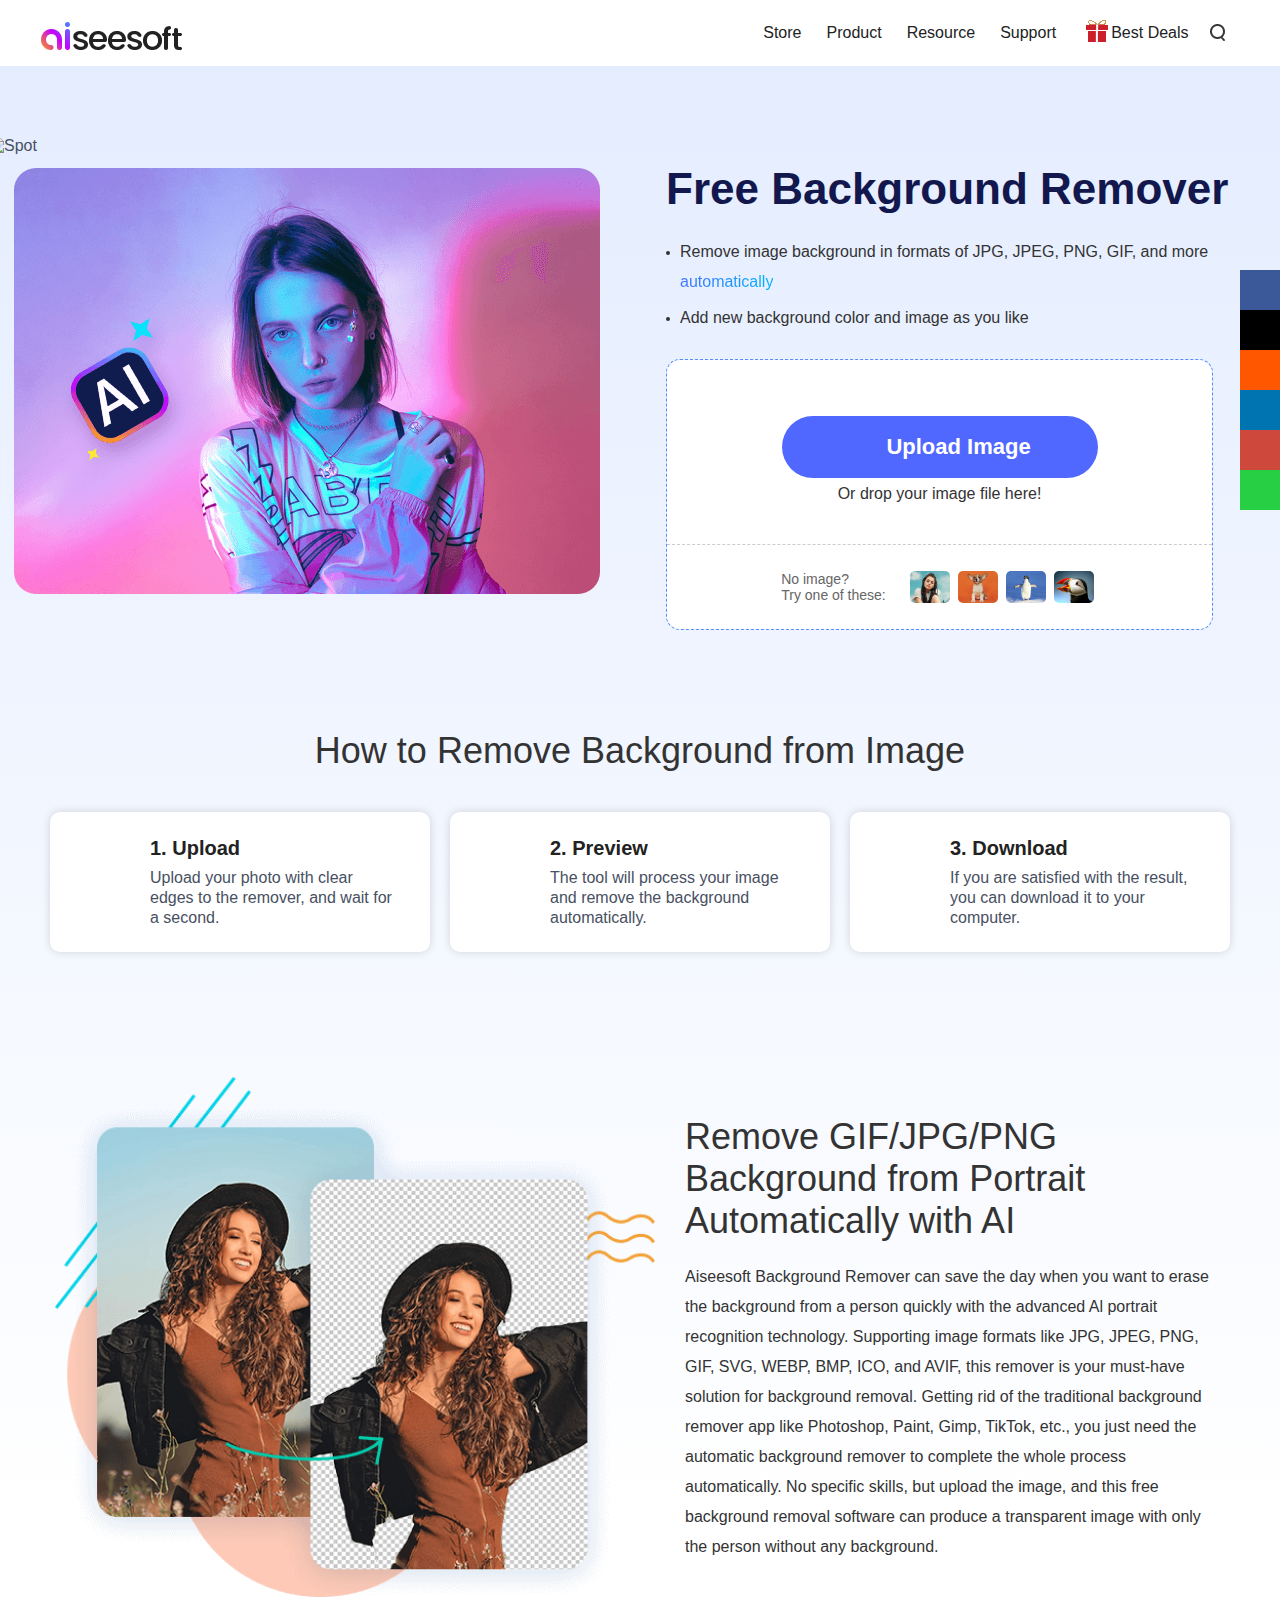
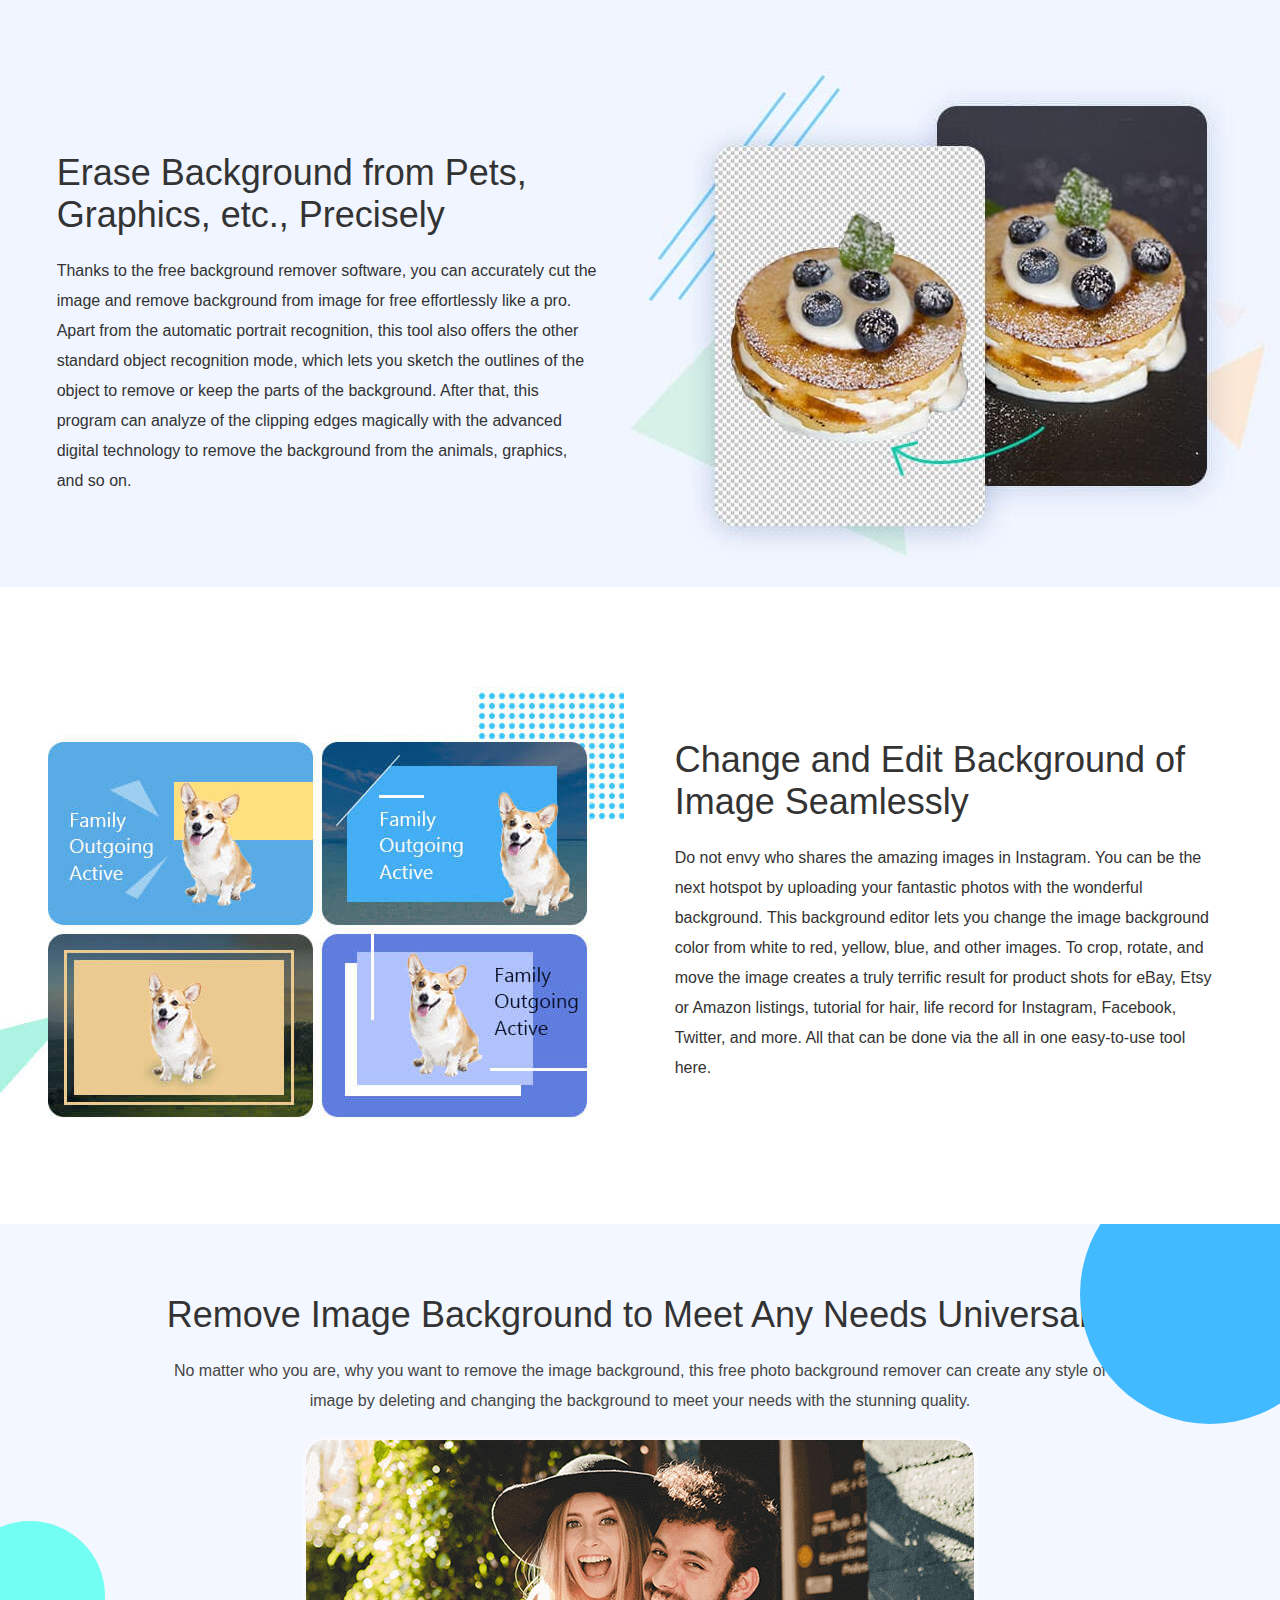
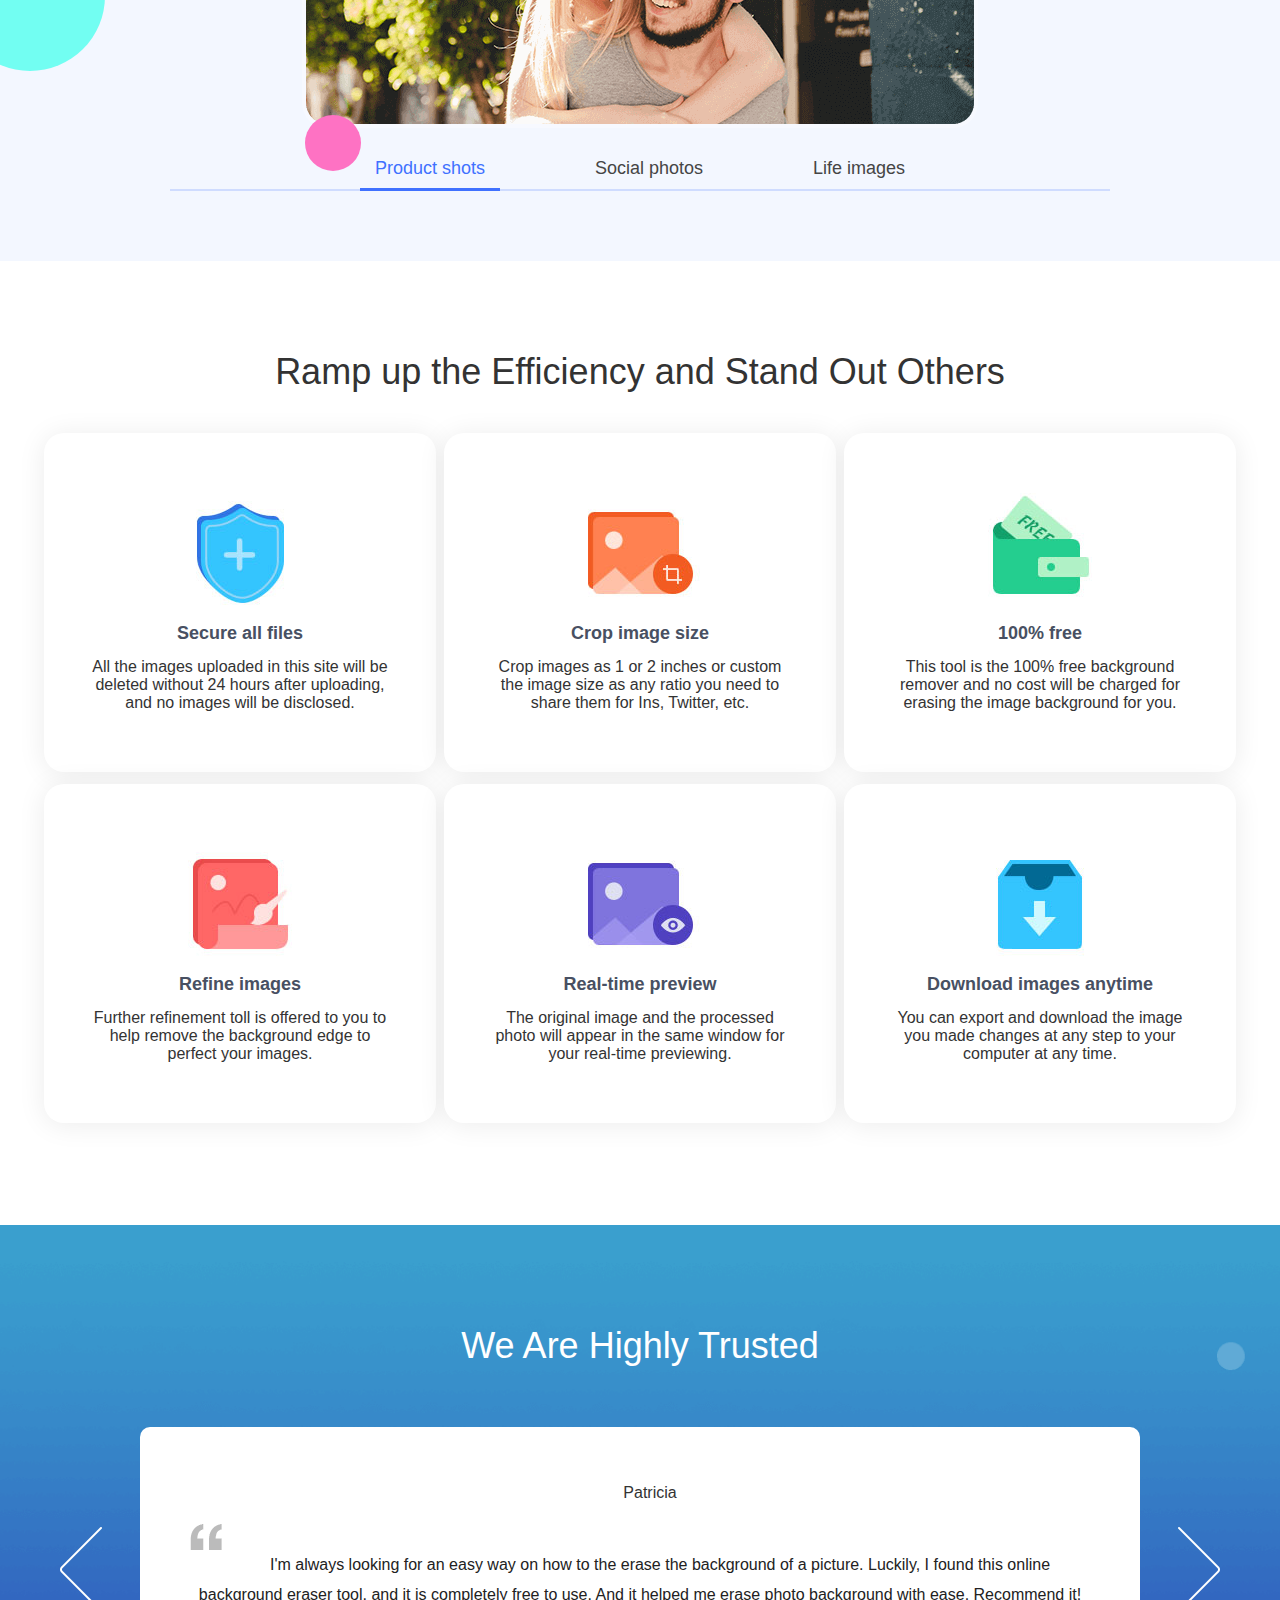
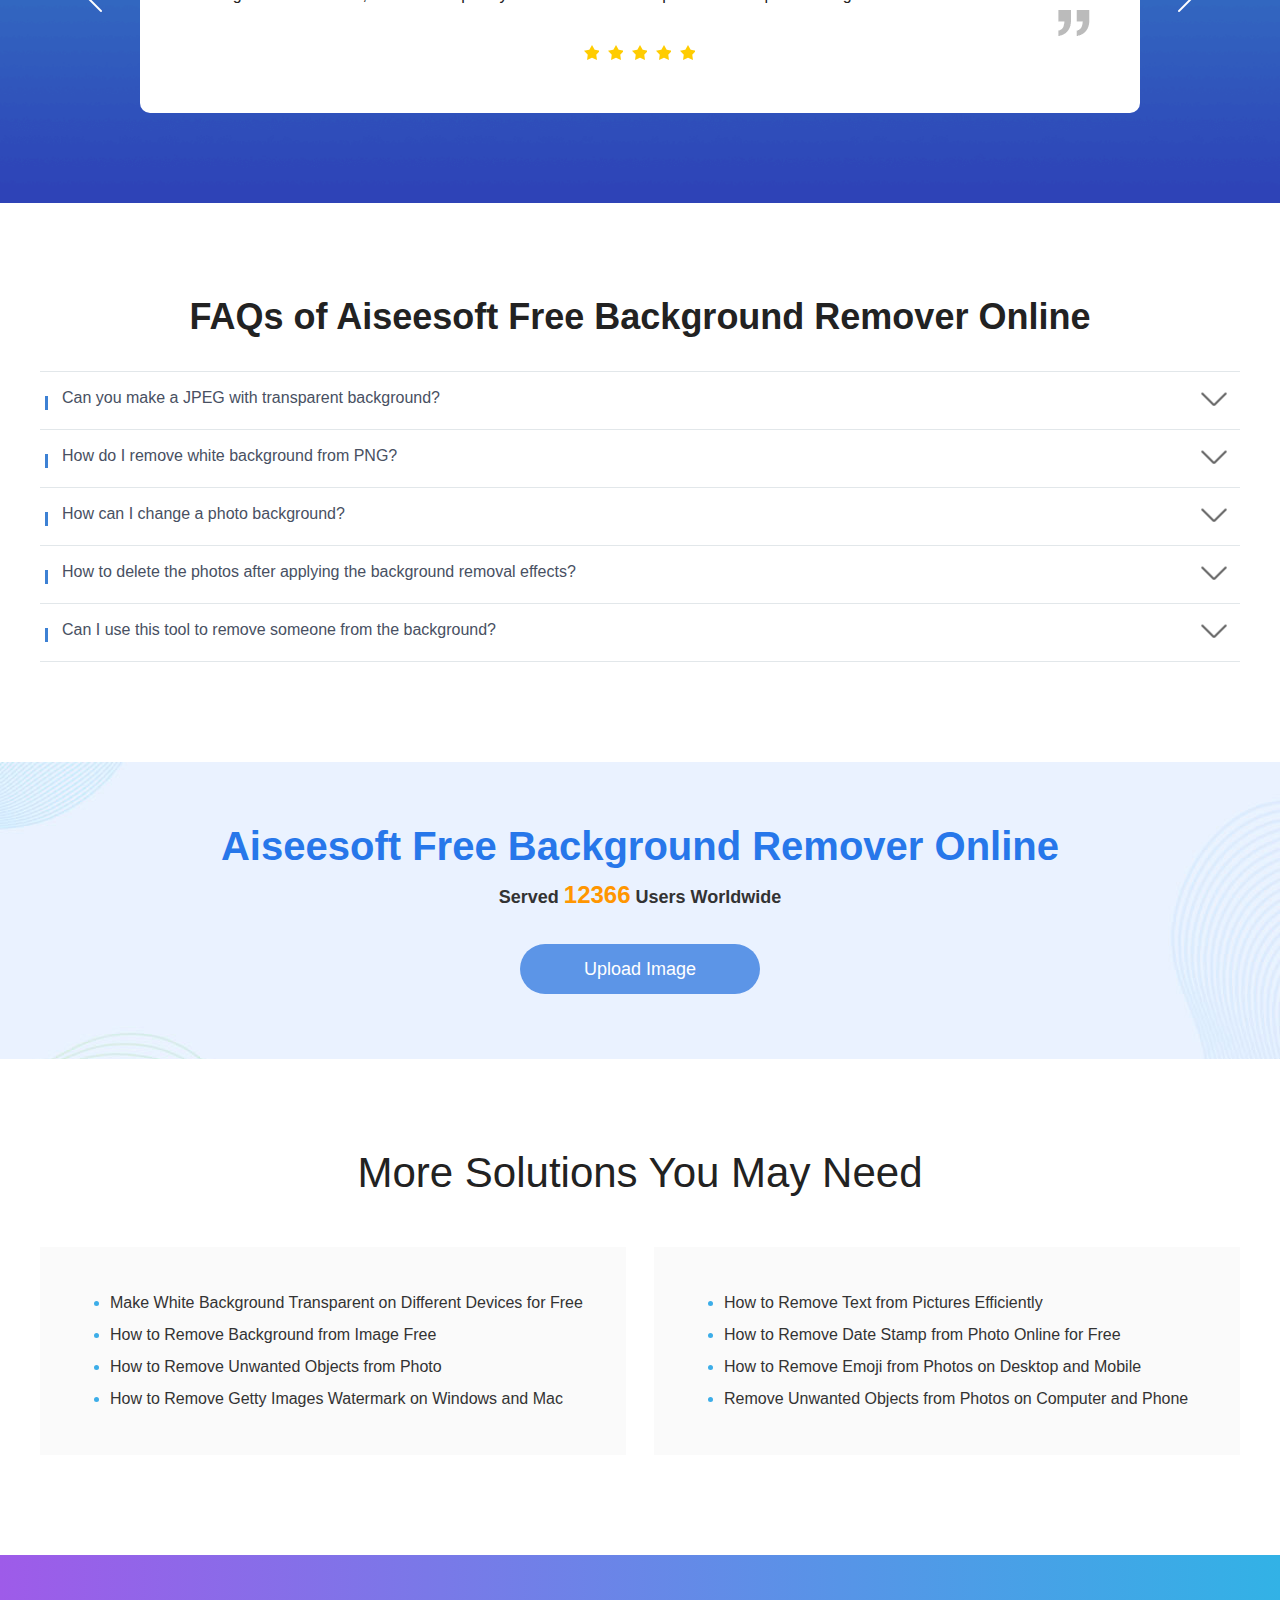
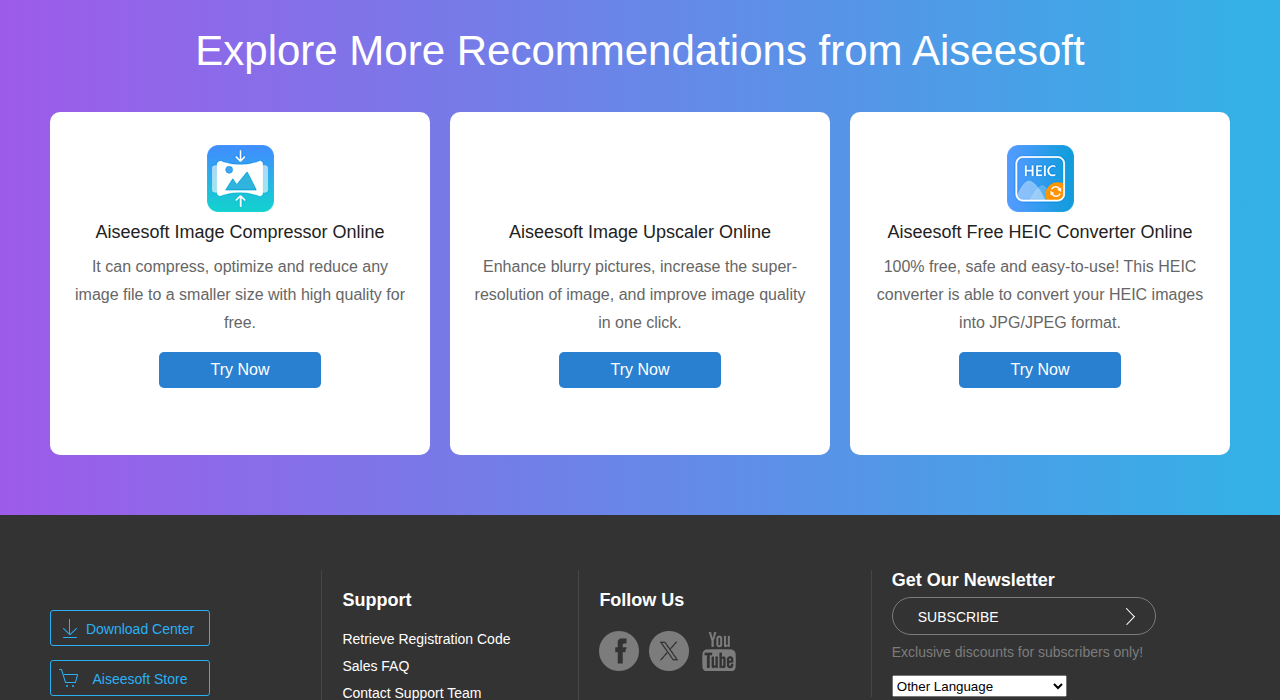
==== index.html @ c46123d6 "first commit" ====
<html xmlns="http://www.w3.org/1999/xhtml" lang="en">

<head>
	<meta http-equiv="Content-Type" content="text/html; charset=utf-8" />
	<meta name="description" content="HTTrack is an easy-to-use website mirror utility. It allows you to download a World Wide website from the Internet to a local directory,building recursively all structures, getting html, images, and other files from the server to your computer. Links are rebuiltrelatively so that you can freely browse to the local site (works with any browser). You can mirror several sites together so that you can jump from one toanother. You can, also, update an existing mirror site, or resume an interrupted download. The robot is fully configurable, with an integrated help" />
	<meta name="keywords" content="httrack, HTTRACK, HTTrack, winhttrack, WINHTTRACK, WinHTTrack, offline browser, web mirror utility, aspirateur web, surf offline, web capture, www mirror utility, browse offline, local  site builder, website mirroring, aspirateur www, internet grabber, capture de site web, internet tool, hors connexion, unix, dos, windows 95, windows 98, solaris, ibm580, AIX 4.0, HTS, HTGet, web aspirator, web aspirateur, libre, GPL, GNU, free software" />
	<title>Local index - HTTrack Website Copier</title>
  <!-- Mirror and index made by HTTrack Website Copier/3.49-2 [XR&CO'2014] -->
	<style type="text/css">
	<!--

body {
	margin: 0;  padding: 0;  margin-bottom: 15px;  margin-top: 8px;
	background: #77b;
}
body, td {
	font: 14px "Trebuchet MS", Verdana, Arial, Helvetica, sans-serif;
	}

#subTitle {
	background: #000;  color: #fff;  padding: 4px;  font-weight: bold; 
	}

#siteNavigation a, #siteNavigation .current {
	font-weight: bold;  color: #448;
	}
#siteNavigation a:link    { text-decoration: none; }
#siteNavigation a:visited { text-decoration: none; }

#siteNavigation .current { background-color: #ccd; }

#siteNavigation a:hover   { text-decoration: none;  background-color: #fff;  color: #000; }
#siteNavigation a:active  { text-decoration: none;  background-color: #ccc; }


a:link    { text-decoration: underline;  color: #00f; }
a:visited { text-decoration: underline;  color: #000; }
a:hover   { text-decoration: underline;  color: #c00; }
a:active  { text-decoration: underline; }

#pageContent {
	clear: both;
	border-bottom: 6px solid #000;
	padding: 10px;  padding-top: 20px;
	line-height: 1.65em;
	background-image: url(backblue.gif);
	background-repeat: no-repeat;
	background-position: top right;
	}

#pageContent, #siteNavigation {
	background-color: #ccd;
	}


.imgLeft  { float: left;   margin-right: 10px;  margin-bottom: 10px; }
.imgRight { float: right;  margin-left: 10px;   margin-bottom: 10px; }

hr { height: 1px;  color: #000;  background-color: #000;  margin-bottom: 15px; }

h1 { margin: 0;  font-weight: bold;  font-size: 2em; }
h2 { margin: 0;  font-weight: bold;  font-size: 1.6em; }
h3 { margin: 0;  font-weight: bold;  font-size: 1.3em; }
h4 { margin: 0;  font-weight: bold;  font-size: 1.18em; }

.blak { background-color: #000; }
.hide { display: none; }
.tableWidth { min-width: 400px; }

.tblRegular       { border-collapse: collapse; }
.tblRegular td    { padding: 6px;  background-image: url(fade.gif);  border: 2px solid #99c; }
.tblHeaderColor, .tblHeaderColor td { background: #99c; }
.tblNoBorder td   { border: 0; }


// -->
</style>

</head>

<table width="76%" border="0" align="center" cellspacing="0" cellpadding="3" class="tableWidth">
	<tr>
	<td id="subTitle">HTTrack Website Copier - Open Source offline browser</td>
	</tr>
</table>
<table width="76%" border="0" align="center" cellspacing="0" cellpadding="0" class="tableWidth">
<tr class="blak">
<td>
	<table width="100%" border="0" align="center" cellspacing="1" cellpadding="0">
	<tr>
	<td colspan="6"> 
		<table width="100%" border="0" align="center" cellspacing="0" cellpadding="10">
		<tr> 
		<td id="pageContent"> 
<!-- ==================== End prologue ==================== -->

	<meta name="generator" content="HTTrack Website Copier/3.x">
	<TITLE>Local index - HTTrack</TITLE>
</HEAD>
<BODY>
<H1 ALIGN=Center>Index of locally available sites:</H1>
	<TABLE BORDER="0" WIDTH="100%" CELLSPACING="1" CELLPADDING="0">
		<TR>
			<TD BACKGROUND="fade.gif">
				&middot;
					<A HREF="www.aiseesoft.com/online-bg-remover/index.html">
						www.aiseesoft.com/online-bg-remover/index.html
					</A>		
			</TD>
		</TR>
	</TABLE>
	<BR>
	<BR>
	<BR>
  	<H6 ALIGN="RIGHT">
	<I>Mirror and index made by HTTrack Website Copier [XR&amp;CO'2008]</I>
	</H6>
	<!-- Mirror and index made by HTTrack Website Copier/3.49-2 [XR&CO'2014] -->
	<!-- Thanks for using HTTrack Website Copier! -->
	<meta HTTP-EQUIV="Refresh" CONTENT="0; URL=www.aiseesoft.com/online-bg-remover/index.html">


<!-- ==================== Start epilogue ==================== -->
		</td>
		</tr>
		</table>
	</td>
	</tr>
	</table>
</td>
</tr>
</table>

<table width="76%" border="0" align="center" valign="bottom" cellspacing="0" cellpadding="0">
	<tr>
	<td id="footer"><small>&copy; 2008 Xavier Roche & other contributors - Web Design: Leto Kauler.</small></td>
	</tr>
</table>

</body>

</html>
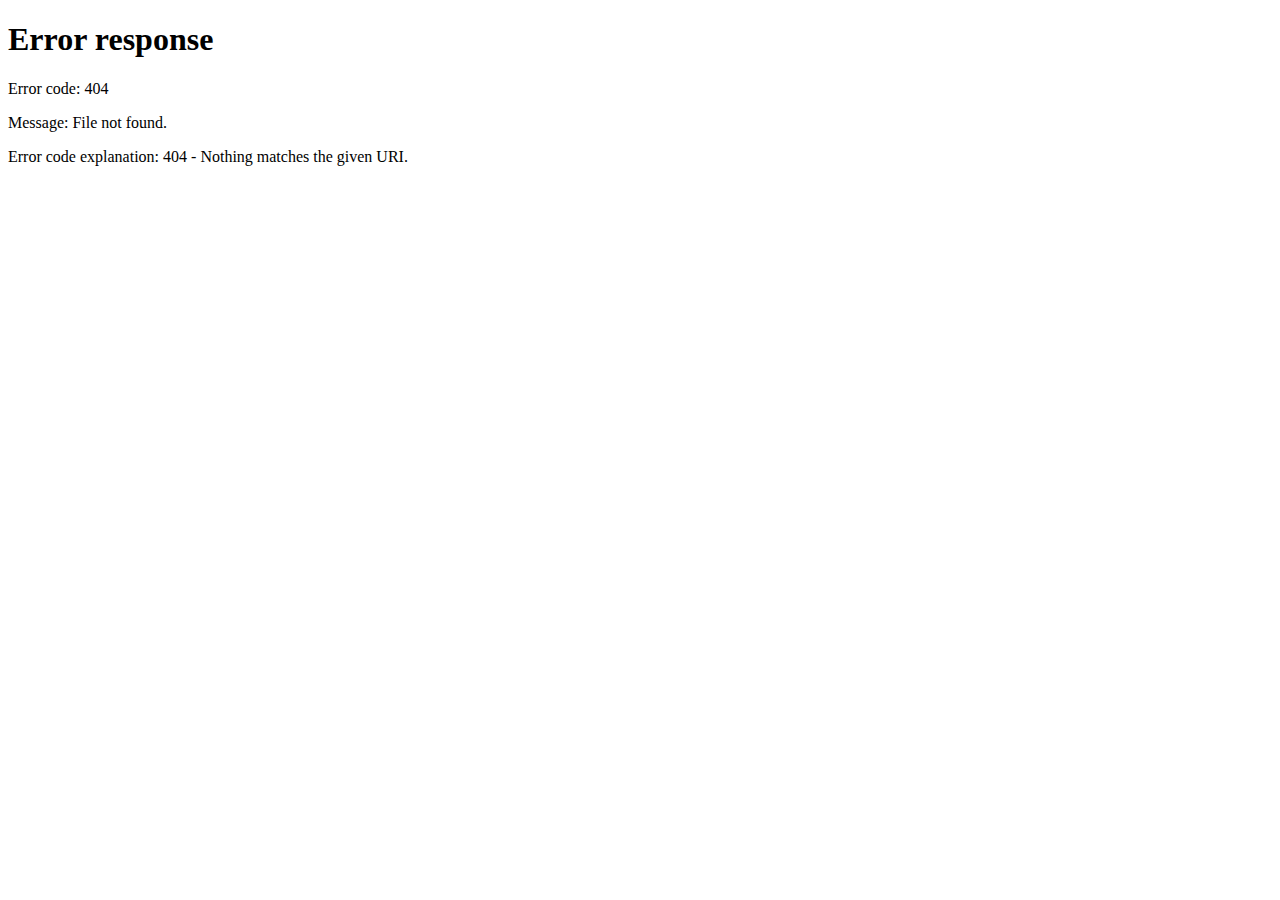
==== commit 91be2141: "Add files via upload" ====
--- a/index.html
+++ b/index.html
@@ -1,144 +1,144 @@
-<html xmlns="http://www.w3.org/1999/xhtml" lang="en">
-
-<head>
-	<meta http-equiv="Content-Type" content="text/html; charset=utf-8" />
-	<meta name="description" content="HTTrack is an easy-to-use website mirror utility. It allows you to download a World Wide website from the Internet to a local directory,building recursively all structures, getting html, images, and other files from the server to your computer. Links are rebuiltrelatively so that you can freely browse to the local site (works with any browser). You can mirror several sites together so that you can jump from one toanother. You can, also, update an existing mirror site, or resume an interrupted download. The robot is fully configurable, with an integrated help" />
-	<meta name="keywords" content="httrack, HTTRACK, HTTrack, winhttrack, WINHTTRACK, WinHTTrack, offline browser, web mirror utility, aspirateur web, surf offline, web capture, www mirror utility, browse offline, local  site builder, website mirroring, aspirateur www, internet grabber, capture de site web, internet tool, hors connexion, unix, dos, windows 95, windows 98, solaris, ibm580, AIX 4.0, HTS, HTGet, web aspirator, web aspirateur, libre, GPL, GNU, free software" />
-	<title>Local index - HTTrack Website Copier</title>
-  <!-- Mirror and index made by HTTrack Website Copier/3.49-2 [XR&CO'2014] -->
-	<style type="text/css">
-	<!--
-
-body {
-	margin: 0;  padding: 0;  margin-bottom: 15px;  margin-top: 8px;
-	background: #77b;
-}
-body, td {
-	font: 14px "Trebuchet MS", Verdana, Arial, Helvetica, sans-serif;
-	}
-
-#subTitle {
-	background: #000;  color: #fff;  padding: 4px;  font-weight: bold; 
-	}
-
-#siteNavigation a, #siteNavigation .current {
-	font-weight: bold;  color: #448;
-	}
-#siteNavigation a:link    { text-decoration: none; }
-#siteNavigation a:visited { text-decoration: none; }
-
-#siteNavigation .current { background-color: #ccd; }
-
-#siteNavigation a:hover   { text-decoration: none;  background-color: #fff;  color: #000; }
-#siteNavigation a:active  { text-decoration: none;  background-color: #ccc; }
-
-
-a:link    { text-decoration: underline;  color: #00f; }
-a:visited { text-decoration: underline;  color: #000; }
-a:hover   { text-decoration: underline;  color: #c00; }
-a:active  { text-decoration: underline; }
-
-#pageContent {
-	clear: both;
-	border-bottom: 6px solid #000;
-	padding: 10px;  padding-top: 20px;
-	line-height: 1.65em;
-	background-image: url(backblue.gif);
-	background-repeat: no-repeat;
-	background-position: top right;
-	}
-
-#pageContent, #siteNavigation {
-	background-color: #ccd;
-	}
-
-
-.imgLeft  { float: left;   margin-right: 10px;  margin-bottom: 10px; }
-.imgRight { float: right;  margin-left: 10px;   margin-bottom: 10px; }
-
-hr { height: 1px;  color: #000;  background-color: #000;  margin-bottom: 15px; }
-
-h1 { margin: 0;  font-weight: bold;  font-size: 2em; }
-h2 { margin: 0;  font-weight: bold;  font-size: 1.6em; }
-h3 { margin: 0;  font-weight: bold;  font-size: 1.3em; }
-h4 { margin: 0;  font-weight: bold;  font-size: 1.18em; }
-
-.blak { background-color: #000; }
-.hide { display: none; }
-.tableWidth { min-width: 400px; }
-
-.tblRegular       { border-collapse: collapse; }
-.tblRegular td    { padding: 6px;  background-image: url(fade.gif);  border: 2px solid #99c; }
-.tblHeaderColor, .tblHeaderColor td { background: #99c; }
-.tblNoBorder td   { border: 0; }
-
-
-// -->
-</style>
-
-</head>
-
-<table width="76%" border="0" align="center" cellspacing="0" cellpadding="3" class="tableWidth">
-	<tr>
-	<td id="subTitle">HTTrack Website Copier - Open Source offline browser</td>
-	</tr>
-</table>
-<table width="76%" border="0" align="center" cellspacing="0" cellpadding="0" class="tableWidth">
-<tr class="blak">
-<td>
-	<table width="100%" border="0" align="center" cellspacing="1" cellpadding="0">
-	<tr>
-	<td colspan="6"> 
-		<table width="100%" border="0" align="center" cellspacing="0" cellpadding="10">
-		<tr> 
-		<td id="pageContent"> 
-<!-- ==================== End prologue ==================== -->
-
-	<meta name="generator" content="HTTrack Website Copier/3.x">
-	<TITLE>Local index - HTTrack</TITLE>
-</HEAD>
-<BODY>
-<H1 ALIGN=Center>Index of locally available sites:</H1>
-	<TABLE BORDER="0" WIDTH="100%" CELLSPACING="1" CELLPADDING="0">
-		<TR>
-			<TD BACKGROUND="fade.gif">
-				&middot;
-					<A HREF="www.aiseesoft.com/online-bg-remover/index.html">
-						www.aiseesoft.com/online-bg-remover/index.html
-					</A>		
-			</TD>
-		</TR>
-	</TABLE>
-	<BR>
-	<BR>
-	<BR>
-  	<H6 ALIGN="RIGHT">
-	<I>Mirror and index made by HTTrack Website Copier [XR&amp;CO'2008]</I>
-	</H6>
-	<!-- Mirror and index made by HTTrack Website Copier/3.49-2 [XR&CO'2014] -->
-	<!-- Thanks for using HTTrack Website Copier! -->
-	<meta HTTP-EQUIV="Refresh" CONTENT="0; URL=www.aiseesoft.com/online-bg-remover/index.html">
-
-
-<!-- ==================== Start epilogue ==================== -->
-		</td>
-		</tr>
-		</table>
-	</td>
-	</tr>
-	</table>
-</td>
-</tr>
-</table>
-
-<table width="76%" border="0" align="center" valign="bottom" cellspacing="0" cellpadding="0">
-	<tr>
-	<td id="footer"><small>&copy; 2008 Xavier Roche & other contributors - Web Design: Leto Kauler.</small></td>
-	</tr>
-</table>
-
-</body>
-
-</html>
-
-
+<html xmlns="http://www.w3.org/1999/xhtml" lang="en">
+
+<head>
+	<meta http-equiv="Content-Type" content="text/html; charset=utf-8" />
+	<meta name="description" content="HTTrack is an easy-to-use website mirror utility. It allows you to download a World Wide website from the Internet to a local directory,building recursively all structures, getting html, images, and other files from the server to your computer. Links are rebuiltrelatively so that you can freely browse to the local site (works with any browser). You can mirror several sites together so that you can jump from one toanother. You can, also, update an existing mirror site, or resume an interrupted download. The robot is fully configurable, with an integrated help" />
+	<meta name="keywords" content="httrack, HTTRACK, HTTrack, winhttrack, WINHTTRACK, WinHTTrack, offline browser, web mirror utility, aspirateur web, surf offline, web capture, www mirror utility, browse offline, local  site builder, website mirroring, aspirateur www, internet grabber, capture de site web, internet tool, hors connexion, unix, dos, windows 95, windows 98, solaris, ibm580, AIX 4.0, HTS, HTGet, web aspirator, web aspirateur, libre, GPL, GNU, free software" />
+	<title>Local index - HTTrack Website Copier</title>
+  <!-- Mirror and index made by HTTrack Website Copier/3.49-2 [XR&CO'2014] -->
+	<style type="text/css">
+	<!--
+
+body {
+	margin: 0;  padding: 0;  margin-bottom: 15px;  margin-top: 8px;
+	background: #77b;
+}
+body, td {
+	font: 14px "Trebuchet MS", Verdana, Arial, Helvetica, sans-serif;
+	}
+
+#subTitle {
+	background: #000;  color: #fff;  padding: 4px;  font-weight: bold; 
+	}
+
+#siteNavigation a, #siteNavigation .current {
+	font-weight: bold;  color: #448;
+	}
+#siteNavigation a:link    { text-decoration: none; }
+#siteNavigation a:visited { text-decoration: none; }
+
+#siteNavigation .current { background-color: #ccd; }
+
+#siteNavigation a:hover   { text-decoration: none;  background-color: #fff;  color: #000; }
+#siteNavigation a:active  { text-decoration: none;  background-color: #ccc; }
+
+
+a:link    { text-decoration: underline;  color: #00f; }
+a:visited { text-decoration: underline;  color: #000; }
+a:hover   { text-decoration: underline;  color: #c00; }
+a:active  { text-decoration: underline; }
+
+#pageContent {
+	clear: both;
+	border-bottom: 6px solid #000;
+	padding: 10px;  padding-top: 20px;
+	line-height: 1.65em;
+	background-image: url(backblue.gif);
+	background-repeat: no-repeat;
+	background-position: top right;
+	}
+
+#pageContent, #siteNavigation {
+	background-color: #ccd;
+	}
+
+
+.imgLeft  { float: left;   margin-right: 10px;  margin-bottom: 10px; }
+.imgRight { float: right;  margin-left: 10px;   margin-bottom: 10px; }
+
+hr { height: 1px;  color: #000;  background-color: #000;  margin-bottom: 15px; }
+
+h1 { margin: 0;  font-weight: bold;  font-size: 2em; }
+h2 { margin: 0;  font-weight: bold;  font-size: 1.6em; }
+h3 { margin: 0;  font-weight: bold;  font-size: 1.3em; }
+h4 { margin: 0;  font-weight: bold;  font-size: 1.18em; }
+
+.blak { background-color: #000; }
+.hide { display: none; }
+.tableWidth { min-width: 400px; }
+
+.tblRegular       { border-collapse: collapse; }
+.tblRegular td    { padding: 6px;  background-image: url(fade.gif);  border: 2px solid #99c; }
+.tblHeaderColor, .tblHeaderColor td { background: #99c; }
+.tblNoBorder td   { border: 0; }
+
+
+// -->
+</style>
+
+</head>
+
+<table width="76%" border="0" align="center" cellspacing="0" cellpadding="3" class="tableWidth">
+	<tr>
+	<td id="subTitle">HTTrack Website Copier - Open Source offline browser</td>
+	</tr>
+</table>
+<table width="76%" border="0" align="center" cellspacing="0" cellpadding="0" class="tableWidth">
+<tr class="blak">
+<td>
+	<table width="100%" border="0" align="center" cellspacing="1" cellpadding="0">
+	<tr>
+	<td colspan="6"> 
+		<table width="100%" border="0" align="center" cellspacing="0" cellpadding="10">
+		<tr> 
+		<td id="pageContent"> 
+<!-- ==================== End prologue ==================== -->
+
+	<meta name="generator" content="HTTrack Website Copier/3.x">
+	<TITLE>Local index - HTTrack</TITLE>
+</HEAD>
+<BODY>
+<H1 ALIGN=Center>Index of locally available sites:</H1>
+	<TABLE BORDER="0" WIDTH="100%" CELLSPACING="1" CELLPADDING="0">
+		<TR>
+			<TD BACKGROUND="fade.gif">
+				&middot;
+					<A HREF="www.aiseesoft.com/online-bg-remover/editor/170802138765ce568ba1f164.html">
+						Edit to Make Better Transparent Images â Image Background Remover
+					</A>		
+			</TD>
+		</TR>
+	</TABLE>
+	<BR>
+	<BR>
+	<BR>
+  	<H6 ALIGN="RIGHT">
+	<I>Mirror and index made by HTTrack Website Copier [XR&amp;CO'2008]</I>
+	</H6>
+	<!-- Mirror and index made by HTTrack Website Copier/3.49-2 [XR&CO'2014] -->
+	<!-- Thanks for using HTTrack Website Copier! -->
+	<meta HTTP-EQUIV="Refresh" CONTENT="0; URL=www.aiseesoft.com/online-bg-remover/editor/170802138765ce568ba1f164.html">
+
+
+<!-- ==================== Start epilogue ==================== -->
+		</td>
+		</tr>
+		</table>
+	</td>
+	</tr>
+	</table>
+</td>
+</tr>
+</table>
+
+<table width="76%" border="0" align="center" valign="bottom" cellspacing="0" cellpadding="0">
+	<tr>
+	<td id="footer"><small>&copy; 2008 Xavier Roche & other contributors - Web Design: Leto Kauler.</small></td>
+	</tr>
+</table>
+
+</body>
+
+</html>
+
+
